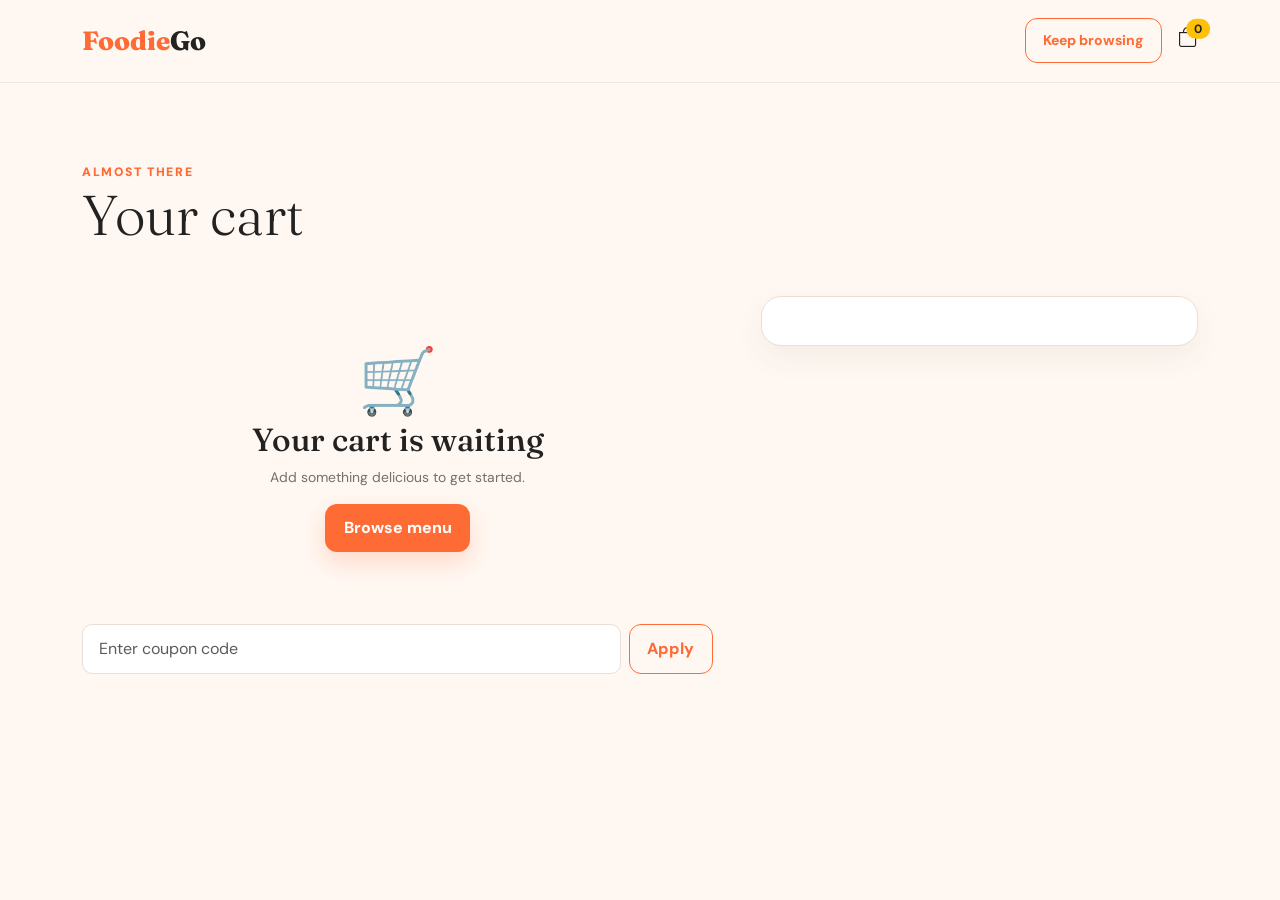
==== cart.html @ 3ab52928 "Initial commit - FoodieGo project" ====
<!doctype html>
<html lang="en">

<head>
    <meta charset="utf-8">
    <meta name="viewport" content="width=device-width, initial-scale=1">
    <title>Your Cart | FoodieGo</title>
        <base href="/">
    <link rel="preconnect" href="https://fonts.googleapis.com">
    <link
        href="https://fonts.googleapis.com/css2?family=DM+Sans:wght@400;500;700;800&family=Fraunces:opsz,wght@9..144,600;9..144,800&display=swap"
        rel="stylesheet">
    <link href="https://cdn.jsdelivr.net/npm/bootstrap@5.3.3/dist/css/bootstrap.min.css" rel="stylesheet">
    <link href="https://cdn.jsdelivr.net/npm/bootstrap-icons@1.11.3/font/bootstrap-icons.css" rel="stylesheet">
    <link rel="stylesheet" href="css/style.css">
</head>

<body data-page="cart">
    <nav class="navbar navbar-expand-lg sticky-top">
        <div class="container py-2"><a class="navbar-brand brand" href="index.html">Foodie<span>Go</span></a>
            <div class="ms-auto"><a href="menu.html" class="btn btn-outline-brand btn-sm me-3">Keep browsing</a><a
                    href="cart.html" class="position-relative"><i class="bi bi-bag fs-5"></i><span
                        class="cart-count position-absolute top-0 start-100 translate-middle badge rounded-pill bg-warning text-dark">0</span></a>
            </div>
        </div>
    </nav>
    <main class="section-pad">
        <div class="container">
            <div class="eyebrow">Almost there</div>
            <h1 class="display-4 mb-5">Your cart</h1>
            <div class="row g-5">
                <div class="col-lg-7">
                    <div id="cart-items"></div>
                    <form id="coupon-form" class="d-flex gap-2 mt-4"><input id="coupon" class="form-control"
                            placeholder="Enter coupon code" aria-label="Coupon code"><button
                            class="btn btn-outline-brand" type="submit">Apply</button></form>
                    <div id="coupon-message"></div>
                </div>
                <div class="col-lg-5">
                    <div id="cart-summary" class="summary-box"></div>
                </div>
            </div>
        </div>
    </main>
    <script src="https://cdn.jsdelivr.net/npm/bootstrap@5.3.3/dist/js/bootstrap.bundle.min.js"></script>
    <script src="js/script.js"></script>
</body>

</html>
---- css/style.css ----
:root {
  --orange: #ff6b35;
  --gold: #ffb703;
  --ink: #222222;
  --cream: #fff8f2;
  --muted: #746f6a;
  --line: #eadfd6;
  --green: #2a9d67;
}

* { box-sizing: border-box; }
html { scroll-behavior: smooth; }
body { margin: 0; color: var(--ink); background: var(--cream); font-family: 'DM Sans', sans-serif; }
h1,h2,h3,h4,h5,.brand { font-family: 'Fraunces', serif; }
a { color: inherit; text-decoration: none; }
img { max-width: 100%; display: block; }
.navbar { background: rgba(255,248,242,.94); backdrop-filter: blur(14px); border-bottom: 1px solid rgba(234,223,214,.7); }
.brand { font-size: 1.65rem; font-weight: 800; color: var(--orange); }
.brand span { color: var(--ink); }
.nav-link { font-weight: 700; color: #625c57; margin: 0 .35rem; }
.nav-link.active,.nav-link:hover { color: var(--orange); }
.btn-brand { background: var(--orange); color: #fff; border: 0; border-radius: 12px; padding: .75rem 1.15rem; font-weight: 800; box-shadow: 0 10px 24px rgba(255,107,53,.22); transition: .2s; }
.btn-brand:hover { color: #fff; background: #e95725; transform: translateY(-2px); }
.btn-outline-brand { border: 1px solid var(--orange); color: var(--orange); border-radius: 12px; padding: .7rem 1.1rem; font-weight: 800; }
.btn-outline-brand:hover { background: var(--orange); color: white; }
.hero { min-height: 620px; background: radial-gradient(circle at 80% 20%, #ffe3b5 0, transparent 28%), linear-gradient(135deg,#fff8f2 35%,#fff0df); overflow: hidden; }
.hero h1 { font-size: clamp(3.1rem, 7vw, 6.5rem); line-height: .93; letter-spacing: -.04em; }
.hero h1 em { color: var(--orange); font-style: normal; }
.hero-copy { max-width: 560px; color: var(--muted); font-size: 1.1rem; }
.hero-visual { position: relative; max-width: 540px; margin: auto; }
.hero-visual img { width: min(100%, 500px); aspect-ratio: 1; object-fit: cover; border-radius: 50%; border: 16px solid rgba(255,255,255,.7); box-shadow: 0 24px 60px rgba(91,57,30,.18); animation: float 5s ease-in-out infinite; }
.float-card { position: absolute; background: #fff; padding: .8rem 1rem; border-radius: 14px; box-shadow: 0 12px 28px rgba(60,34,16,.12); font-weight: 800; animation: drift 4s ease-in-out infinite; }
.float-card.one { top: 10%; left: -4%; }.float-card.two { right: -2%; top: 28%; animation-delay: .6s; }.float-card.three { bottom: 10%; left: 10%; animation-delay: 1.1s; }
.section-pad { padding: 5rem 0; }.eyebrow { color: var(--orange); text-transform: uppercase; letter-spacing: .14em; font-size: .76rem; font-weight: 900; }
.section-title { font-size: clamp(2rem,4vw,3.3rem); line-height: 1; }
.mood-card { border: 0; min-height: 145px; padding: 1.25rem; border-radius: 20px; background: #fff; box-shadow: 0 10px 24px rgba(67,43,27,.06); transition: .25s; }
.mood-card:hover { transform: translateY(-6px); box-shadow: 0 16px 32px rgba(67,43,27,.12); }.mood-icon { font-size: 2.4rem; }
.food-card,.recipe-card { height: 100%; overflow: hidden; border: 1px solid var(--line); border-radius: 18px; background: #fff; transition: .25s; }
.food-card:hover,.recipe-card:hover { transform: translateY(-5px); box-shadow: 0 18px 35px rgba(69,44,29,.12); }.food-card img,.recipe-card img { width: 100%; height: 210px; object-fit: cover; transition: .35s; }.food-card:hover img,.recipe-card:hover img { transform: scale(1.05); }
.add-food { position: relative; z-index: 2; }
.card-body { padding: 1.15rem; }.price { color: var(--orange); font-size: 1.15rem; font-weight: 900; }.rating { color: #d88900; font-weight: 800; }.meta { color: var(--muted); font-size: .87rem; }
.badge-soft { background: #fff0dd; color: #b94e22; border-radius: 99px; padding: .35rem .65rem; font-size: .72rem; font-weight: 900; }
.page-head { padding: 5.5rem 0 3rem; background: linear-gradient(120deg,#fff0df,#fff8f2); }.search-box { background: white; border: 1px solid var(--line); border-radius: 14px; padding: .85rem 1rem; box-shadow: 0 8px 20px rgba(69,44,29,.05); }
.search-box input { border: 0; outline: 0; width: 100%; background: transparent; }.filter-btn { border: 1px solid var(--line); background: white; color: #5f5852; border-radius: 99px; padding: .55rem 1rem; font-weight: 800; }.filter-btn.active,.filter-btn:hover { background: var(--ink); color: white; border-color: var(--ink); }
.detail-image { border-radius: 24px; width: 100%; max-height: 540px; object-fit: cover; }.detail-panel { padding: 1rem 0 1rem 2rem; }.ingredient { background: white; border: 1px solid var(--line); padding: .7rem .9rem; border-radius: 10px; }
.customizer,.summary-box,.auth-card { background: white; border: 1px solid var(--line); border-radius: 20px; padding: 1.5rem; box-shadow: 0 12px 30px rgba(67,43,27,.06); }.choice { display: flex; align-items: center; justify-content: space-between; border: 1px solid var(--line); padding: .8rem 1rem; border-radius: 12px; margin: .5rem 0; cursor: pointer; }.choice:has(input:checked) { border-color: var(--orange); background: #fff4eb; }.choice input { accent-color: var(--orange); }
.cart-item { background: white; border-bottom: 1px solid var(--line); padding: 1rem 0; }.cart-item img { width: 82px; height: 82px; object-fit: cover; border-radius: 12px; }.qty-control { display: inline-flex; align-items: center; border: 1px solid var(--line); border-radius: 10px; overflow: hidden; }.qty-control button { border: 0; background: white; padding: .35rem .65rem; }.qty-control span { min-width: 28px; text-align: center; }
.timeline { position: relative; display: grid; gap: 1.1rem; }.timeline:before { content:''; position:absolute; left: 17px; top: 20px; bottom: 20px; width: 3px; background: var(--line); }.step { display: flex; gap: 1rem; align-items: center; position: relative; }.step-dot { width: 36px; height: 36px; border-radius: 50%; display: grid; place-items: center; background: #fff; border: 3px solid var(--line); z-index: 1; font-weight: 900; }.step.done .step-dot { background: var(--green); border-color: var(--green); color: white; }.step.current .step-dot { background: var(--gold); border-color: var(--gold); }
.map-art { min-height: 310px; overflow: hidden; position: relative; border-radius: 20px; background-color: #e9f2df; background-image: linear-gradient(32deg,transparent 45%,#c0d3b1 46%,#c0d3b1 48%,transparent 49%),linear-gradient(110deg,transparent 45%,#c0d3b1 46%,#c0d3b1 48%,transparent 49%); }.map-road { position:absolute; height: 24px; width: 120%; background:#fff; transform: rotate(-20deg); top: 45%; left:-10%; box-shadow:0 0 0 5px #d6e1cc; }.map-pin { position:absolute; top:42%; left:52%; color:var(--orange); font-size:2.5rem; }.bike { position:absolute; top:57%; left:22%; color:var(--ink); font-size:2rem; animation: ride 5s linear infinite; }
.auth-wrap { min-height: calc(100vh - 76px); display:grid; place-items:center; padding: 4rem 0; background: radial-gradient(circle at 10% 20%,#ffd29a,transparent 24%),#fff8f2; }.form-control { border-radius: 10px; border-color: var(--line); padding: .75rem 1rem; }.form-control:focus { border-color: var(--orange); box-shadow: 0 0 0 .2rem rgba(255,107,53,.12); }
footer { background: var(--ink); color: #f8ede5; padding: 3rem 0 1.5rem; } footer a { color: #d7c9c0; } footer a:hover { color: white; }.toast-container { z-index: 1090; }
.fade-up { animation: fadeUp .7s both; } @keyframes fadeUp { from { opacity:0; transform:translateY(16px); } to { opacity:1; transform:none; } } @keyframes float { 50% { transform: translateY(-10px) rotate(1deg); } } @keyframes drift { 50% { transform: translateY(-7px); } } @keyframes ride { from { left: 15%; } to { left: 82%; } }
@media(max-width: 991px) { .detail-panel { padding-left: 0; margin-top: 1rem; }.hero { min-height: auto; padding: 4rem 0; }.float-card.one { left: 0; } }
@media(max-width: 575px) { .section-pad { padding: 3.5rem 0; }.hero h1 { font-size: 3.5rem; }.float-card { font-size: .78rem; padding: .55rem .7rem; }.float-card.one { left: -2%; }.float-card.two { right: -2%; }.detail-image { max-height: 330px; } }
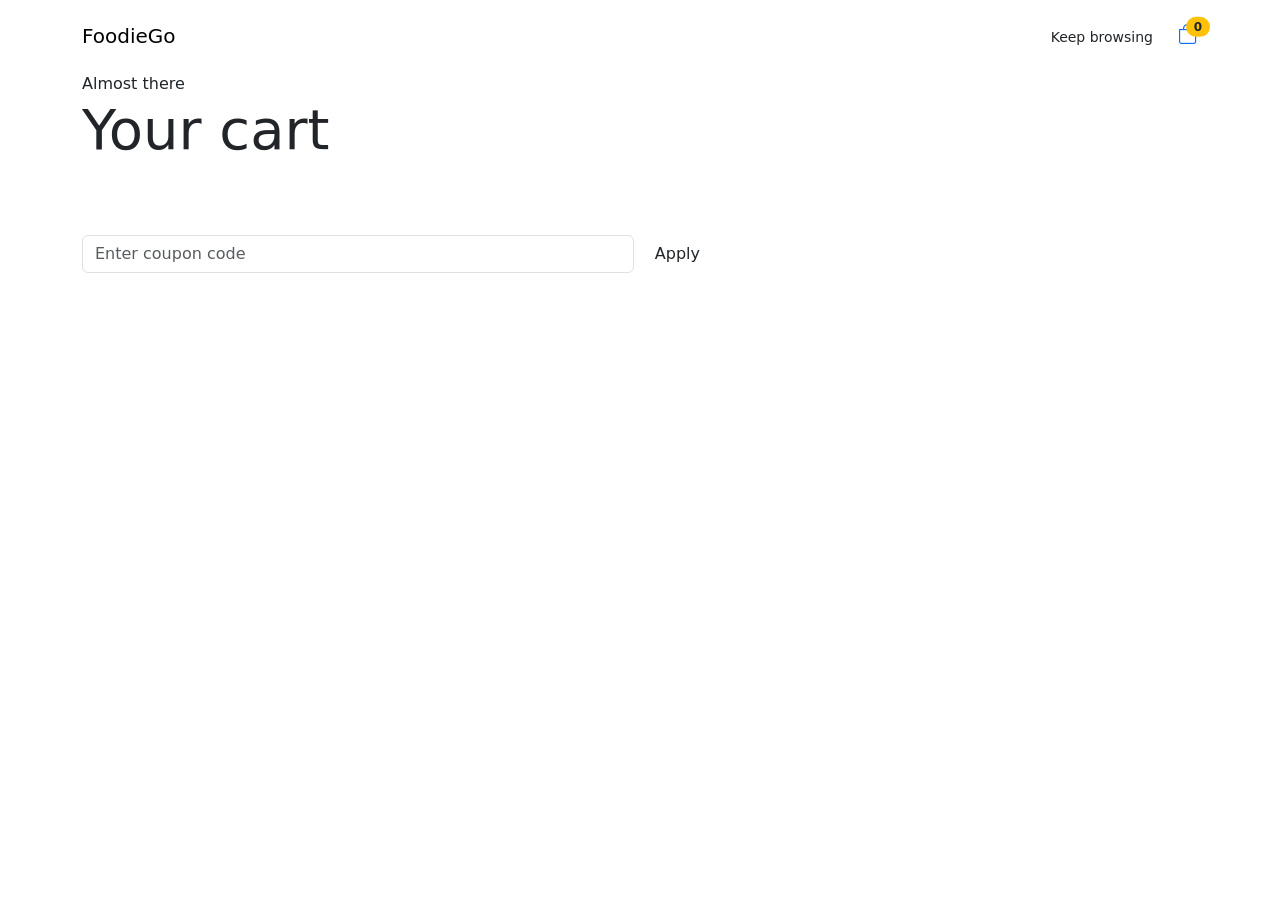
==== commit 3094654a: "Fix GitHub Pages CSS and JavaScript paths" ====
--- a/cart.html
+++ b/cart.html
@@ -12,7 +12,7 @@
         rel="stylesheet">
     <link href="https://cdn.jsdelivr.net/npm/bootstrap@5.3.3/dist/css/bootstrap.min.css" rel="stylesheet">
     <link href="https://cdn.jsdelivr.net/npm/bootstrap-icons@1.11.3/font/bootstrap-icons.css" rel="stylesheet">
-    <link rel="stylesheet" href="css/style.css">
+    <link rel="stylesheet" href="/FoodieGo/css/style.css">
 </head>
 
 <body data-page="cart">
@@ -43,7 +43,7 @@
         </div>
     </main>
     <script src="https://cdn.jsdelivr.net/npm/bootstrap@5.3.3/dist/js/bootstrap.bundle.min.js"></script>
-    <script src="js/script.js"></script>
+    <script src="/FoodieGo/js/script.js"></script>
 </body>
 
 </html>
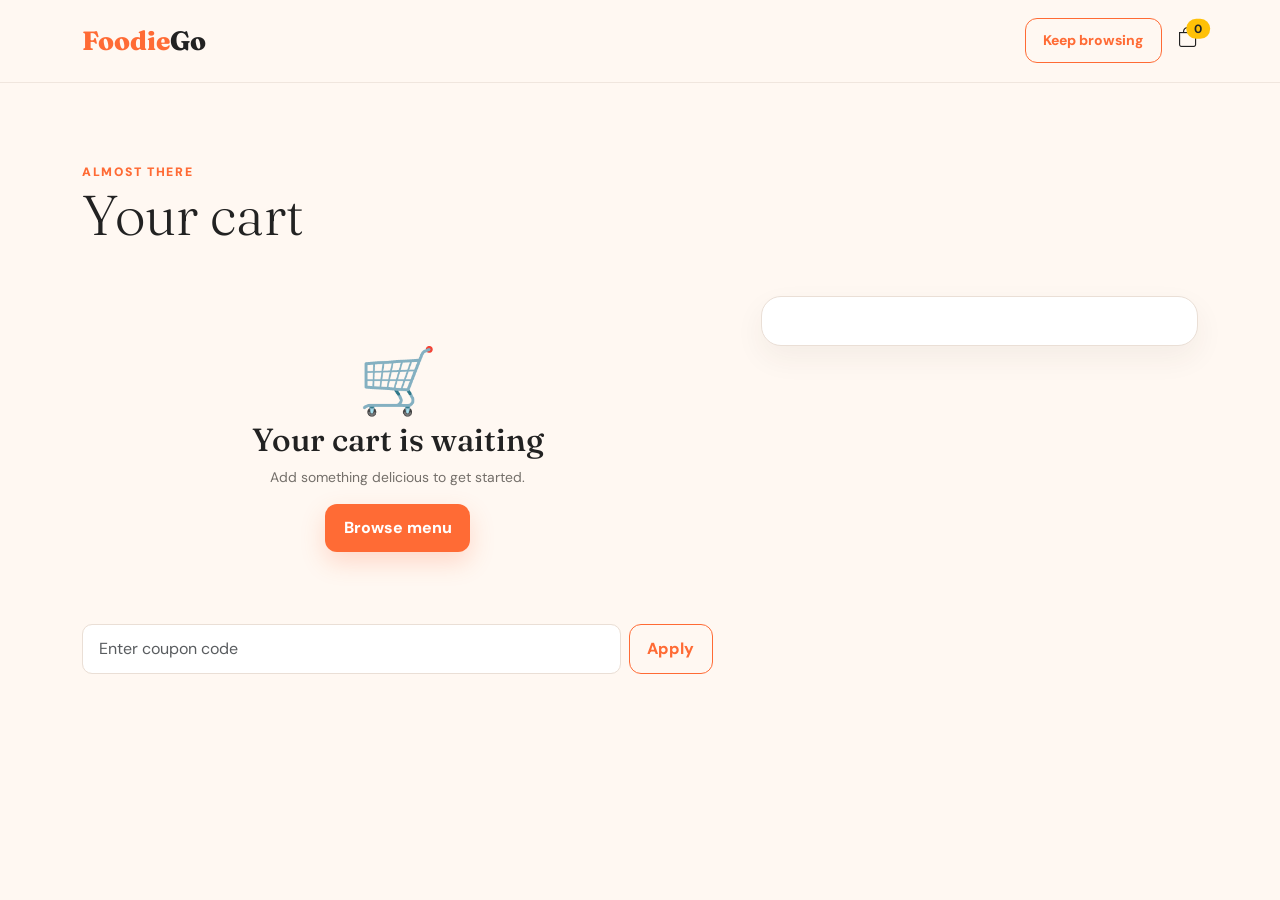
==== commit fd66ac5d: "Updated FoodieGo project" ====
--- a/cart.html
+++ b/cart.html
@@ -12,7 +12,7 @@
         rel="stylesheet">
     <link href="https://cdn.jsdelivr.net/npm/bootstrap@5.3.3/dist/css/bootstrap.min.css" rel="stylesheet">
     <link href="https://cdn.jsdelivr.net/npm/bootstrap-icons@1.11.3/font/bootstrap-icons.css" rel="stylesheet">
-    <link rel="stylesheet" href="/FoodieGo/css/style.css">
+    <link rel="stylesheet" href="css/style.css">
 </head>
 
 <body data-page="cart">
@@ -43,7 +43,7 @@
         </div>
     </main>
     <script src="https://cdn.jsdelivr.net/npm/bootstrap@5.3.3/dist/js/bootstrap.bundle.min.js"></script>
-    <script src="/FoodieGo/js/script.js"></script>
+    <script src="js/script.js"></script>
 </body>
 
 </html>
--- a/css/style.css
+++ b/css/style.css
@@ -0,0 +1,54 @@
+:root {
+  --orange: #ff6b35;
+  --gold: #ffb703;
+  --ink: #222222;
+  --cream: #fff8f2;
+  --muted: #746f6a;
+  --line: #eadfd6;
+  --green: #2a9d67;
+}
+
+* { box-sizing: border-box; }
+html { scroll-behavior: smooth; }
+body { margin: 0; color: var(--ink); background: var(--cream); font-family: 'DM Sans', sans-serif; }
+h1,h2,h3,h4,h5,.brand { font-family: 'Fraunces', serif; }
+a { color: inherit; text-decoration: none; }
+img { max-width: 100%; display: block; }
+.navbar { background: rgba(255,248,242,.94); backdrop-filter: blur(14px); border-bottom: 1px solid rgba(234,223,214,.7); }
+.brand { font-size: 1.65rem; font-weight: 800; color: var(--orange); }
+.brand span { color: var(--ink); }
+.nav-link { font-weight: 700; color: #625c57; margin: 0 .35rem; }
+.nav-link.active,.nav-link:hover { color: var(--orange); }
+.btn-brand { background: var(--orange); color: #fff; border: 0; border-radius: 12px; padding: .75rem 1.15rem; font-weight: 800; box-shadow: 0 10px 24px rgba(255,107,53,.22); transition: .2s; }
+.btn-brand:hover { color: #fff; background: #e95725; transform: translateY(-2px); }
+.btn-outline-brand { border: 1px solid var(--orange); color: var(--orange); border-radius: 12px; padding: .7rem 1.1rem; font-weight: 800; }
+.btn-outline-brand:hover { background: var(--orange); color: white; }
+.hero { min-height: 620px; background: radial-gradient(circle at 80% 20%, #ffe3b5 0, transparent 28%), linear-gradient(135deg,#fff8f2 35%,#fff0df); overflow: hidden; }
+.hero h1 { font-size: clamp(3.1rem, 7vw, 6.5rem); line-height: .93; letter-spacing: -.04em; }
+.hero h1 em { color: var(--orange); font-style: normal; }
+.hero-copy { max-width: 560px; color: var(--muted); font-size: 1.1rem; }
+.hero-visual { position: relative; max-width: 540px; margin: auto; }
+.hero-visual img { width: min(100%, 500px); aspect-ratio: 1; object-fit: cover; border-radius: 50%; border: 16px solid rgba(255,255,255,.7); box-shadow: 0 24px 60px rgba(91,57,30,.18); animation: float 5s ease-in-out infinite; }
+.float-card { position: absolute; background: #fff; padding: .8rem 1rem; border-radius: 14px; box-shadow: 0 12px 28px rgba(60,34,16,.12); font-weight: 800; animation: drift 4s ease-in-out infinite; }
+.float-card.one { top: 10%; left: -4%; }.float-card.two { right: -2%; top: 28%; animation-delay: .6s; }.float-card.three { bottom: 10%; left: 10%; animation-delay: 1.1s; }
+.section-pad { padding: 5rem 0; }.eyebrow { color: var(--orange); text-transform: uppercase; letter-spacing: .14em; font-size: .76rem; font-weight: 900; }
+.section-title { font-size: clamp(2rem,4vw,3.3rem); line-height: 1; }
+.mood-card { border: 0; min-height: 145px; padding: 1.25rem; border-radius: 20px; background: #fff; box-shadow: 0 10px 24px rgba(67,43,27,.06); transition: .25s; }
+.mood-card:hover { transform: translateY(-6px); box-shadow: 0 16px 32px rgba(67,43,27,.12); }.mood-icon { font-size: 2.4rem; }
+.food-card,.recipe-card { height: 100%; overflow: hidden; border: 1px solid var(--line); border-radius: 18px; background: #fff; transition: .25s; }
+.food-card:hover,.recipe-card:hover { transform: translateY(-5px); box-shadow: 0 18px 35px rgba(69,44,29,.12); }.food-card img,.recipe-card img { width: 100%; height: 210px; object-fit: cover; transition: .35s; }.food-card:hover img,.recipe-card:hover img { transform: scale(1.05); }
+.add-food { position: relative; z-index: 2; }
+.card-body { padding: 1.15rem; }.price { color: var(--orange); font-size: 1.15rem; font-weight: 900; }.rating { color: #d88900; font-weight: 800; }.meta { color: var(--muted); font-size: .87rem; }
+.badge-soft { background: #fff0dd; color: #b94e22; border-radius: 99px; padding: .35rem .65rem; font-size: .72rem; font-weight: 900; }
+.page-head { padding: 5.5rem 0 3rem; background: linear-gradient(120deg,#fff0df,#fff8f2); }.search-box { background: white; border: 1px solid var(--line); border-radius: 14px; padding: .85rem 1rem; box-shadow: 0 8px 20px rgba(69,44,29,.05); }
+.search-box input { border: 0; outline: 0; width: 100%; background: transparent; }.filter-btn { border: 1px solid var(--line); background: white; color: #5f5852; border-radius: 99px; padding: .55rem 1rem; font-weight: 800; }.filter-btn.active,.filter-btn:hover { background: var(--ink); color: white; border-color: var(--ink); }
+.detail-image { border-radius: 24px; width: 100%; max-height: 540px; object-fit: cover; }.detail-panel { padding: 1rem 0 1rem 2rem; }.ingredient { background: white; border: 1px solid var(--line); padding: .7rem .9rem; border-radius: 10px; }
+.customizer,.summary-box,.auth-card { background: white; border: 1px solid var(--line); border-radius: 20px; padding: 1.5rem; box-shadow: 0 12px 30px rgba(67,43,27,.06); }.choice { display: flex; align-items: center; justify-content: space-between; border: 1px solid var(--line); padding: .8rem 1rem; border-radius: 12px; margin: .5rem 0; cursor: pointer; }.choice:has(input:checked) { border-color: var(--orange); background: #fff4eb; }.choice input { accent-color: var(--orange); }
+.cart-item { background: white; border-bottom: 1px solid var(--line); padding: 1rem 0; }.cart-item img { width: 82px; height: 82px; object-fit: cover; border-radius: 12px; }.qty-control { display: inline-flex; align-items: center; border: 1px solid var(--line); border-radius: 10px; overflow: hidden; }.qty-control button { border: 0; background: white; padding: .35rem .65rem; }.qty-control span { min-width: 28px; text-align: center; }
+.timeline { position: relative; display: grid; gap: 1.1rem; }.timeline:before { content:''; position:absolute; left: 17px; top: 20px; bottom: 20px; width: 3px; background: var(--line); }.step { display: flex; gap: 1rem; align-items: center; position: relative; }.step-dot { width: 36px; height: 36px; border-radius: 50%; display: grid; place-items: center; background: #fff; border: 3px solid var(--line); z-index: 1; font-weight: 900; }.step.done .step-dot { background: var(--green); border-color: var(--green); color: white; }.step.current .step-dot { background: var(--gold); border-color: var(--gold); }
+.map-art { min-height: 310px; overflow: hidden; position: relative; border-radius: 20px; background-color: #e9f2df; background-image: linear-gradient(32deg,transparent 45%,#c0d3b1 46%,#c0d3b1 48%,transparent 49%),linear-gradient(110deg,transparent 45%,#c0d3b1 46%,#c0d3b1 48%,transparent 49%); }.map-road { position:absolute; height: 24px; width: 120%; background:#fff; transform: rotate(-20deg); top: 45%; left:-10%; box-shadow:0 0 0 5px #d6e1cc; }.map-pin { position:absolute; top:42%; left:52%; color:var(--orange); font-size:2.5rem; }.bike { position:absolute; top:57%; left:22%; color:var(--ink); font-size:2rem; animation: ride 5s linear infinite; }
+.auth-wrap { min-height: calc(100vh - 76px); display:grid; place-items:center; padding: 4rem 0; background: radial-gradient(circle at 10% 20%,#ffd29a,transparent 24%),#fff8f2; }.form-control { border-radius: 10px; border-color: var(--line); padding: .75rem 1rem; }.form-control:focus { border-color: var(--orange); box-shadow: 0 0 0 .2rem rgba(255,107,53,.12); }
+footer { background: var(--ink); color: #f8ede5; padding: 3rem 0 1.5rem; } footer a { color: #d7c9c0; } footer a:hover { color: white; }.toast-container { z-index: 1090; }
+.fade-up { animation: fadeUp .7s both; } @keyframes fadeUp { from { opacity:0; transform:translateY(16px); } to { opacity:1; transform:none; } } @keyframes float { 50% { transform: translateY(-10px) rotate(1deg); } } @keyframes drift { 50% { transform: translateY(-7px); } } @keyframes ride { from { left: 15%; } to { left: 82%; } }
+@media(max-width: 991px) { .detail-panel { padding-left: 0; margin-top: 1rem; }.hero { min-height: auto; padding: 4rem 0; }.float-card.one { left: 0; } }
+@media(max-width: 575px) { .section-pad { padding: 3.5rem 0; }.hero h1 { font-size: 3.5rem; }.float-card { font-size: .78rem; padding: .55rem .7rem; }.float-card.one { left: -2%; }.float-card.two { right: -2%; }.detail-image { max-height: 330px; } }
